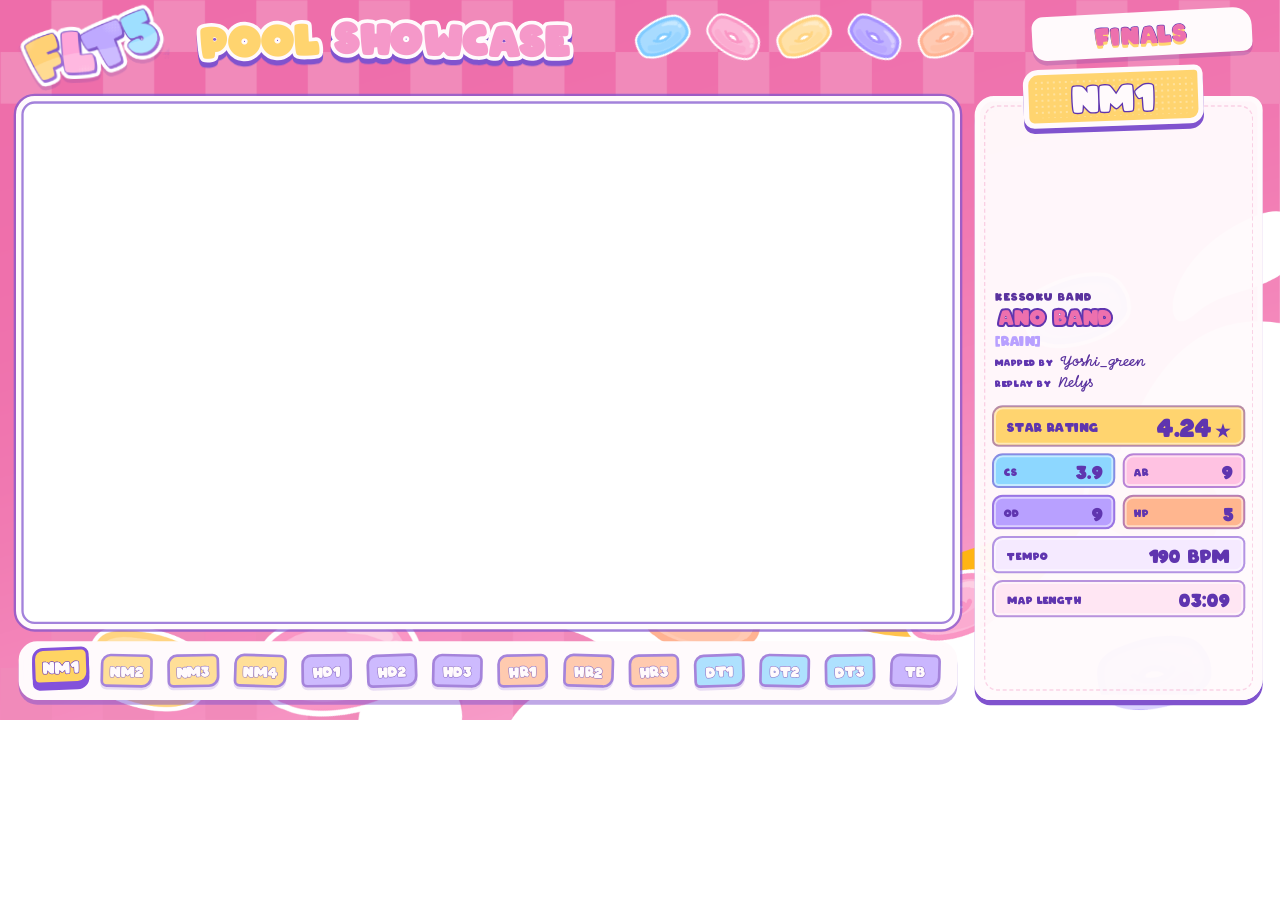
==== pool-showcase/index.html @ 27a18500 "Initial commit" ====
<!doctype html>
<html lang="en">
<head>
    <meta charset="utf-8">
    <meta name="viewport" content="width=device-width, initial-scale=1">
    <title>FLT5 Pool Showcase</title>
    <link rel="stylesheet" href="style.css">
</head>
<body>
    <main id="overlay">
        <svg class="background-art" viewBox="0 0 1920 1080" preserveAspectRatio="none" aria-hidden="true">
            <defs>
                <mask id="gameplay-cutout" maskUnits="userSpaceOnUse">
                    <rect width="1920" height="1080" fill="white"></rect>
                    <rect x="28" y="144" width="1408" height="792" rx="24" fill="black"></rect>
                </mask>
            </defs>
            <image href="../assets/showcase-background.png" width="1920" height="1080" preserveAspectRatio="none" mask="url(#gameplay-cutout)"></image>
            <rect class="gameplay-shadow" x="28" y="148" width="1408" height="792" rx="24"></rect>
            <rect class="gameplay-outline" x="28" y="148" width="1408" height="792" rx="24"></rect>
        </svg>
        <header class="brand-row">
            <div class="logo-crop"><img src="../assets/flt5-logo.png" alt="FLT5"></div>
            <h1 class="sticker-title"><span>POOL</span><span>SHOWCASE</span></h1>
            <div class="top-loops" aria-hidden="true">
                <img src="../assets/loops/blue.png" alt="">
                <img src="../assets/loops/pink.png" alt="">
                <img src="../assets/loops/yellow.png" alt="">
                <img src="../assets/loops/purple.png" alt="">
                <img src="../assets/loops/orange.png" alt="">
            </div>
            <div class="round-sticker"><span id="round"></span></div>
        </header>
        <section class="gameplay-target" aria-label="Gameplay client area"></section>
        <aside class="info-card" id="info-card">
            <div class="slot-sticker" id="slot-sticker"><span id="slot"></span></div>
            <div class="cover" id="cover">
                <div class="cover-image"></div>
                <div class="cover-image"></div>
            </div>
            <section class="map-copy">
                <div class="artist" id="artist"></div>
                <div class="title-window"><div class="title" id="title"></div></div>
                <div class="difficulty" id="difficulty"></div>
                <div class="credits">
                    <div class="credit"><span>Mapped by</span><strong id="mapper"></strong></div>
                    <div class="credit"><span>Replay by</span><strong id="replayer">—</strong></div>
                </div>
            </section>
            <section class="stat-grid">
                <div class="stat-pill star-pill"><span>STAR RATING</span><strong><span id="sr"></span><small>★</small></strong></div>
                <div class="stat-pill tone-blue"><span>CS</span><strong id="cs"></strong></div>
                <div class="stat-pill tone-pink"><span>AR</span><strong id="ar"></strong></div>
                <div class="stat-pill tone-purple"><span>OD</span><strong id="od"></strong></div>
                <div class="stat-pill tone-peach"><span>HP</span><strong id="hp"></strong></div>
                <div class="stat-pill wide-pill tempo-pill"><span>TEMPO</span><strong><span id="bpm"></span> BPM</strong></div>
                <div class="stat-pill wide-pill length-pill"><span>MAP LENGTH</span><strong id="length"></strong></div>
            </section>
        </aside>
        <nav class="pool-nav" id="pool-nav" aria-label="Mappool slots"></nav>
    </main>
    <script src="../deps/reconnecting-websocket.min.js"></script>
    <script src="../deps/countUp.js"></script>
    <script src="index.js"></script>
</body>
</html>
---- pool-showcase/style.css ----
@font-face {
    font-family: Arco;
    src: url('../fonts/ARCO.ttf') format('truetype');
    font-weight: 400;
}

@font-face {
    font-family: Momo;
    src: url('../fonts/MomoSignature-Regular.ttf') format('truetype');
    font-weight: 400;
}

:root {
    --pink: #ed70ae;
    --pink-soft: #f598c9;
    --pink-light: #ffc2e2;
    --purple: #8053ce;
    --purple-dark: #5f35af;
    --lavender: #b8a0ff;
    --blue: #8dd7ff;
    --peach: #ffb68f;
    --yellow: #ffd46f;
    --white: #fffafc;
    --ink: #5a329e;
}

* {
    box-sizing: border-box;
}

html,
body {
    width: 100%;
    height: 100%;
    margin: 0;
    overflow: hidden;
    background: transparent;
}

body {
    font-family: Arco, sans-serif;
}

#overlay {
    position: absolute;
    width: 1920px;
    height: 1080px;
    overflow: hidden;
    transform: scale(var(--overlay-scale, 1));
    transform-origin: 0 0;
    color: var(--ink);
}

.background-art {
    position: absolute;
    inset: 0;
    width: 1920px;
    height: 1080px;
    z-index: 0;
}

.gameplay-shadow,
.gameplay-outline {
    fill: none;
    vector-effect: non-scaling-stroke;
}

.gameplay-shadow {
    stroke: var(--purple);
    stroke-width: 15px;
    opacity: .72;
}

.gameplay-outline {
    stroke: var(--white);
    stroke-width: 8px;
}

.brand-row {
    position: absolute;
    inset: 0 0 auto 0;
    height: 142px;
    z-index: 10;
}

.logo-crop {
    position: absolute;
    left: 20px;
    top: 5px;
    width: 238px;
    height: 126px;
    overflow: hidden;
    transform: rotate(-2deg);
    filter: drop-shadow(0 6px 0 rgba(91, 50, 158, .18));
}

.logo-crop img {
    position: absolute;
    width: 230px;
    height: 230px;
    left: 4px;
    top: -52px;
    object-fit: contain;
}

.sticker-title {
    position: absolute;
    left: 300px;
    top: 25px;
    margin: 0;
    display: flex;
    align-items: center;
    gap: 22px;
    color: var(--pink-soft);
    font-size: 61px;
    line-height: 1;
    letter-spacing: 1px;
    -webkit-text-stroke: 11px var(--white);
    paint-order: stroke fill;
    filter: drop-shadow(0 8px 0 var(--purple));
}

.sticker-title span {
    display: inline-block;
}

.sticker-title span:first-child {
    color: var(--yellow);
    transform: rotate(-1.5deg) translateY(1px);
}

.sticker-title span:last-child {
    transform: rotate(.8deg) translateY(-1px);
}

.round-sticker {
    position: absolute;
    right: 42px;
    top: 18px;
    min-width: 330px;
    padding: 14px 42px 12px;
    border-radius: 17px 28px 14px 22px;
    background: var(--white);
    color: var(--pink);
    font-size: 35px;
    letter-spacing: 1.5px;
    text-align: center;
    -webkit-text-stroke: 2px var(--purple-dark);
    paint-order: stroke fill;
    text-shadow: 0 4px 0 var(--yellow);
    box-shadow: 0 7px 0 rgba(91, 50, 158, .22);
    transform: rotate(-3deg);
}

.round-sticker span {
    display: inline-block;
    transform: translateY(-3px);
}

.top-loops {
    position: absolute;
    z-index: 11;
    left: 950px;
    top: 25px;
    height: 61px;
    display: flex;
    align-items: center;
    gap: 18px;
    pointer-events: none;
}

.top-loops img {
    width: 88px;
    height: auto;
}

.top-loops img:nth-child(1) {
    transform: rotate(-42deg);
}

.top-loops img:nth-child(2) {
    transform: rotate(18deg);
}

.top-loops img:nth-child(3) {
    transform: rotate(-42deg);
}

.top-loops img:nth-child(4) {
    transform: rotate(18deg);
}

.top-loops img:nth-child(5) {
    transform: rotate(-42deg);
}

.gameplay-target {
    position: absolute;
    left: 28px;
    top: 144px;
    width: 1408px;
    height: 792px;
    border-radius: 24px;
    background: transparent;
    z-index: 1;
}

.info-card {
    position: absolute;
    right: 26px;
    top: 144px;
    width: 432px;
    height: 906px;
    display: flex;
    flex-direction: column;
    padding: 84px 18px 18px;
    border: 8px solid var(--white);
    border-radius: 29px 21px 31px 23px;
    background: rgba(255, 250, 252, .97);
    box-shadow: 0 8px 0 var(--purple), 0 14px 0 rgba(255, 255, 255, .58);
    animation: none;
    transition: none;
    z-index: 6;
}

.info-card::after {
    content: '';
    position: absolute;
    inset: 6px;
    border: 2px dashed rgba(237, 112, 174, .28);
    border-radius: 20px;
    pointer-events: none;
}

.slot-sticker {
    position: absolute;
    z-index: 3;
    left: 65px;
    top: -51px;
    min-width: 270px;
    height: 88px;
    display: grid;
    place-items: center;
    border: 8px solid var(--white);
    border-radius: 23px 13px 21px 16px;
    background: var(--slot-color, var(--yellow));
    color: var(--white);
    font-size: 53px;
    letter-spacing: 1px;
    -webkit-text-stroke: 4px var(--purple-dark);
    paint-order: stroke fill;
    box-shadow: 0 8px 0 var(--purple);
    transform: rotate(-2deg);
    transition: background-color .3s ease, transform .38s cubic-bezier(.2, .9, .3, 1.25);
}

.slot-sticker::after {
    content: '';
    position: absolute;
    inset: 7px;
    border-radius: 12px;
    opacity: .32;
    background-image: radial-gradient(circle, white 0 2px, transparent 2.3px);
    background-size: 9px 9px;
}

.slot-sticker span {
    position: relative;
    z-index: 1;
    transform: translateY(-4px);
}

.slot-sticker.changing {
    transform: rotate(1.5deg) scale(1.04);
}

.cover {
    position: relative;
    z-index: 1;
    flex: 0 0 184px;
    width: 100%;
    overflow: hidden;
    border: 0;
    border-radius: 18px 13px 21px 15px;
    background-color: transparent;
}

.cover-image {
    position: absolute;
    inset: 0;
    opacity: 0;
    background-position: center;
    background-size: cover;
    filter: blur(8px) saturate(.88);
    transform: scale(1.06) rotate(.25deg);
    transition: opacity .32s ease, filter .32s ease, transform .48s cubic-bezier(.2, .75, .25, 1);
    will-change: opacity, filter, transform;
}

.cover-image.active {
    opacity: 1;
    filter: blur(0) saturate(1);
    transform: scale(1) rotate(0);
}

.map-copy {
    position: relative;
    z-index: 1;
    flex: 0 0 188px;
    min-height: 0;
    padding: 15px 5px 10px;
}

.map-copy.text-leaving {
    opacity: 0;
    transform: translateY(-5px);
    transition: opacity .09s ease-in, transform .09s ease-in;
}

.map-copy.text-entering {
    animation: map-copy-enter .2s cubic-bezier(.2, .8, .25, 1) both;
}

@keyframes map-copy-enter {
    from {
        opacity: 0;
        transform: translateY(7px);
    }

    to {
        opacity: 1;
        transform: translateY(0);
    }
}

.artist {
    overflow: hidden;
    font-size: 16px;
    line-height: 1;
    letter-spacing: 1.3px;
    text-transform: uppercase;
    white-space: nowrap;
    text-overflow: ellipsis;
}

.title-window {
    margin-top: 3px;
    overflow: hidden;
    padding: 3px 6px 4px;
}

.title {
    display: block;
    width: 100%;
    overflow: visible;
    color: var(--pink);
    font-size: 30px;
    line-height: 1.1;
    letter-spacing: .5px;
    white-space: nowrap;
    -webkit-text-stroke: 6px var(--purple-dark);
    paint-order: stroke fill;
    transform: translateX(0);
}

.title.overflow-animate {
    animation: title-scroll 10s linear infinite;
}

@keyframes title-scroll {
    0%, 25% {
        opacity: 1;
        transform: translateX(0);
    }

    75%, 85% {
        opacity: 1;
        transform: translateX(var(--scroll-distance));
    }

    90% {
        opacity: 0;
        transform: translateX(var(--scroll-distance));
    }

    91% {
        opacity: 0;
        transform: translateX(0);
    }

    100% {
        opacity: 1;
        transform: translateX(0);
    }
}

.difficulty {
    max-width: 390px;
    margin-top: 4px;
    overflow: hidden;
    color: var(--lavender);
    font-size: 20px;
    line-height: 1.1;
    white-space: nowrap;
    text-overflow: ellipsis;
}

.credits {
    display: flex;
    flex-direction: column;
    gap: 4px;
    margin-top: 9px;
}

.credit {
    display: flex;
    align-items: baseline;
    gap: 10px;
    max-width: none;
    overflow: visible;
    white-space: nowrap;
}

.credit span {
    flex: 0 0 auto;
    color: var(--purple-dark);
    font-family: Arco, sans-serif;
    font-size: 13px;
    letter-spacing: .6px;
    text-transform: uppercase;
}

.credit strong {
    flex: 0 0 auto;
    overflow: visible;
    color: var(--ink);
    font-family: Momo, cursive;
    padding-block: 2px 3px;
    font-size: 18px;
    font-weight: 400;
    line-height: 1.2;
    text-overflow: clip;
}

.stat-grid {
    position: relative;
    z-index: 2;
    display: grid;
    flex: 1 1 auto;
    grid-template-columns: repeat(2, minmax(0, 1fr));
    grid-template-rows: 62px 52px 52px 56px 56px;
    gap: 10px 11px;
    min-height: 0;
}

.stat-pill {
    display: flex;
    align-items: center;
    justify-content: space-between;
    min-width: 0;
    padding: 0 15px;
    border: 3px solid rgba(128, 83, 206, .56);
    border-radius: 16px 11px 15px 10px;
    color: var(--purple-dark);
    box-shadow: inset 0 0 0 3px rgba(255, 255, 255, .5);
}

.stat-pill > span {
    font-size: 15px;
    letter-spacing: .7px;
}

.stat-pill > strong {
    font-size: 27px;
    font-weight: 400;
}

.star-pill,
.wide-pill {
    grid-column: 1 / -1;
}

.star-pill {
    padding: 0 20px;
    background: var(--yellow);
}

.star-pill > span {
    font-size: 18px;
}

.star-pill > strong {
    font-size: 37px;
}

.star-pill small {
    margin-left: 4px;
    color: var(--purple-dark);
    font-family: "Segoe UI Symbol", sans-serif;
    font-size: 26px;
    font-weight: 900;
    -webkit-text-stroke: 0;
}

.tone-blue {
    background: var(--blue);
}

.tone-pink {
    background: var(--pink-light);
}

.tone-purple {
    background: var(--lavender);
}

.tone-peach {
    background: var(--peach);
}

.wide-pill {
    padding: 0 20px;
    background: #f5eaff;
}

.length-pill {
    background: #ffe6f3;
}

.pool-nav {
    position: absolute;
    z-index: 9;
    left: 28px;
    bottom: 30px;
    width: 1408px;
    height: 88px;
    display: flex;
    align-items: center;
    justify-content: space-between;
    gap: 0;
    padding: 12px 18px;
    border: 7px solid var(--white);
    border-radius: 28px;
    background: var(--white);
    box-shadow: 0 7px 0 rgba(128, 83, 206, .5);
}

.slot-chip {
    position: relative;
    flex: 0 0 76px;
    height: 50px;
    display: grid;
    place-items: center;
    padding: 0 10px;
    border: 4px solid var(--purple);
    border-radius: 15px 10px 16px 9px;
    background: var(--slot-color);
    color: var(--white);
    font-size: 21px;
    line-height: 1;
    -webkit-text-stroke: 1.6px var(--purple-dark);
    paint-order: stroke fill;
    box-shadow: 0 4px 0 rgba(128, 83, 206, .25);
    transform: rotate(var(--tilt));
    opacity: .7;
    transition: transform .4s cubic-bezier(.2, .9, .3, 1.35), opacity .3s ease, box-shadow .4s ease, filter .3s ease;
}

.slot-chip.active {
    z-index: 2;
    opacity: 1;
    filter: saturate(1.12);
    transform: translateY(-7px) rotate(var(--tilt)) scale(1.12);
    box-shadow: 0 7px 0 var(--purple), 0 0 0 5px var(--white);
}

@media (prefers-reduced-motion: reduce) {
    .slot-sticker,
    .slot-chip {
        transition: none;
    }

    .title.overflow-animate {
        overflow: hidden;
        text-overflow: ellipsis;
        animation: none;
    }
}
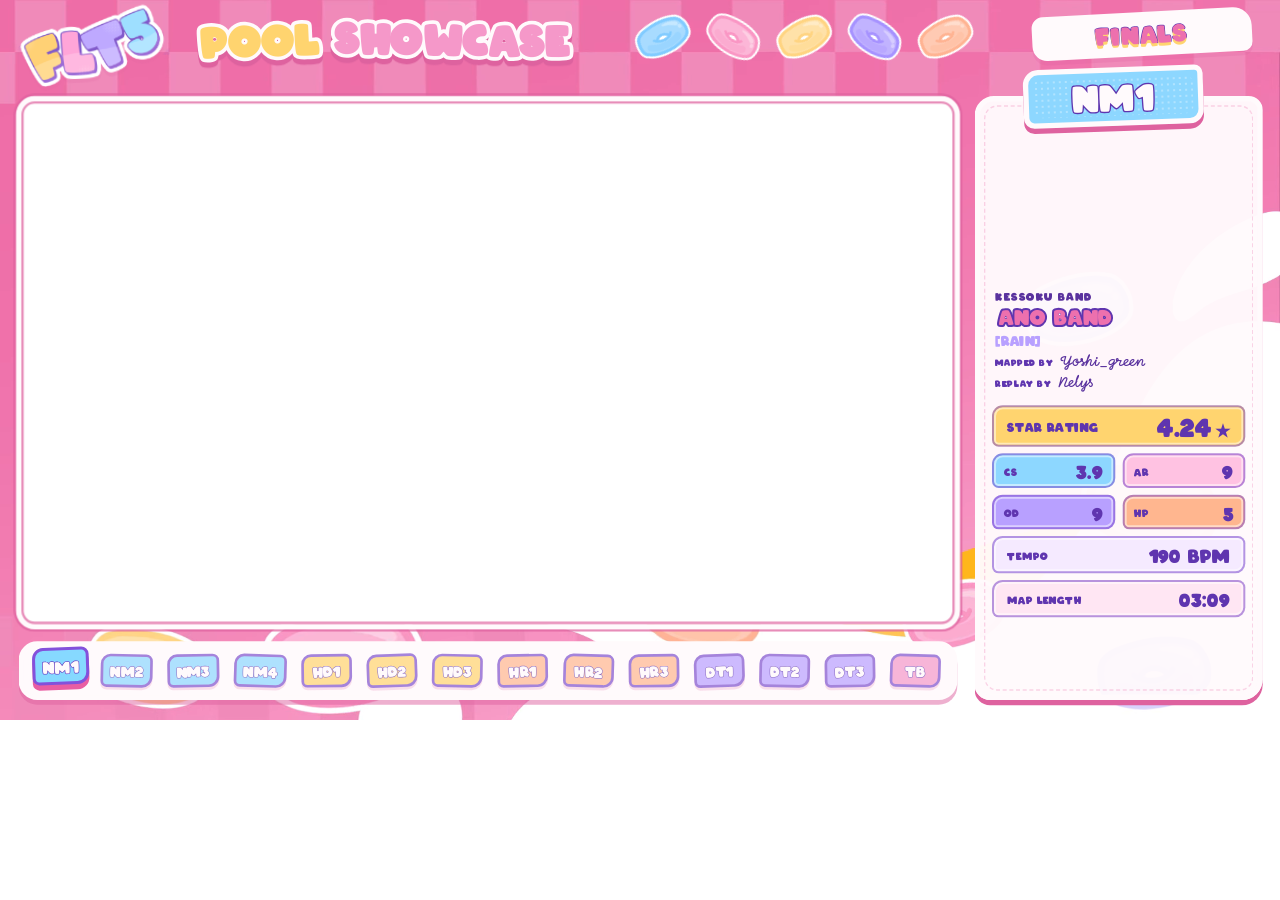
==== commit d3701092: "a lot of stuff" ====
--- a/pool-showcase/index.html
+++ b/pool-showcase/index.html
@@ -15,7 +15,9 @@
                     <rect x="28" y="144" width="1408" height="792" rx="24" fill="black"></rect>
                 </mask>
             </defs>
-            <image href="../assets/showcase-background.png" width="1920" height="1080" preserveAspectRatio="none" mask="url(#gameplay-cutout)"></image>
+            <foreignObject width="1920" height="1080" mask="url(#gameplay-cutout)">
+                <video xmlns="http://www.w3.org/1999/xhtml" src="../assets/background.webm" width="1920" height="1080" autoplay loop muted playsinline></video>
+            </foreignObject>
             <rect class="gameplay-shadow" x="28" y="148" width="1408" height="792" rx="24"></rect>
             <rect class="gameplay-outline" x="28" y="148" width="1408" height="792" rx="24"></rect>
         </svg>
--- a/pool-showcase/style.css
+++ b/pool-showcase/style.css
@@ -12,6 +12,7 @@
 
 :root {
     --pink: #ed70ae;
+    --pink-depth: #de629f;
     --pink-soft: #f598c9;
     --pink-light: #ffc2e2;
     --purple: #8053ce;
@@ -66,7 +67,7 @@
 }
 
 .gameplay-shadow {
-    stroke: var(--purple);
+    stroke: var(--pink-depth);
     stroke-width: 15px;
     opacity: .72;
 }
@@ -91,7 +92,7 @@
     height: 126px;
     overflow: hidden;
     transform: rotate(-2deg);
-    filter: drop-shadow(0 6px 0 rgba(91, 50, 158, .18));
+    filter: drop-shadow(0 6px 0 rgba(222, 98, 159, .18));
 }
 
 .logo-crop img {
@@ -117,7 +118,7 @@
     letter-spacing: 1px;
     -webkit-text-stroke: 11px var(--white);
     paint-order: stroke fill;
-    filter: drop-shadow(0 8px 0 var(--purple));
+    filter: drop-shadow(0 8px 0 var(--pink-depth));
 }
 
 .sticker-title span {
@@ -148,7 +149,7 @@
     -webkit-text-stroke: 2px var(--purple-dark);
     paint-order: stroke fill;
     text-shadow: 0 4px 0 var(--yellow);
-    box-shadow: 0 7px 0 rgba(91, 50, 158, .22);
+    box-shadow: 0 7px 0 rgba(222, 98, 159, .22);
     transform: rotate(-3deg);
 }
 
@@ -217,7 +218,7 @@
     border: 8px solid var(--white);
     border-radius: 29px 21px 31px 23px;
     background: rgba(255, 250, 252, .97);
-    box-shadow: 0 8px 0 var(--purple), 0 14px 0 rgba(255, 255, 255, .58);
+    box-shadow: 0 8px 0 var(--pink-depth), 0 14px 0 rgba(255, 255, 255, .58);
     animation: none;
     transition: none;
     z-index: 6;
@@ -249,7 +250,7 @@
     letter-spacing: 1px;
     -webkit-text-stroke: 4px var(--purple-dark);
     paint-order: stroke fill;
-    box-shadow: 0 8px 0 var(--purple);
+    box-shadow: 0 8px 0 var(--pink-depth);
     transform: rotate(-2deg);
     transition: background-color .3s ease, transform .38s cubic-bezier(.2, .9, .3, 1.25);
 }
@@ -542,7 +543,7 @@
     border: 7px solid var(--white);
     border-radius: 28px;
     background: var(--white);
-    box-shadow: 0 7px 0 rgba(128, 83, 206, .5);
+    box-shadow: 0 7px 0 rgba(222, 98, 159, .5);
 }
 
 .slot-chip {
@@ -560,7 +561,7 @@
     line-height: 1;
     -webkit-text-stroke: 1.6px var(--purple-dark);
     paint-order: stroke fill;
-    box-shadow: 0 4px 0 rgba(128, 83, 206, .25);
+    box-shadow: 0 4px 0 rgba(222, 98, 159, .25);
     transform: rotate(var(--tilt));
     opacity: .7;
     transition: transform .4s cubic-bezier(.2, .9, .3, 1.35), opacity .3s ease, box-shadow .4s ease, filter .3s ease;
@@ -571,7 +572,7 @@
     opacity: 1;
     filter: saturate(1.12);
     transform: translateY(-7px) rotate(var(--tilt)) scale(1.12);
-    box-shadow: 0 7px 0 var(--purple), 0 0 0 5px var(--white);
+    box-shadow: 0 7px 0 var(--pink-depth), 0 0 0 5px var(--white);
 }
 
 @media (prefers-reduced-motion: reduce) {
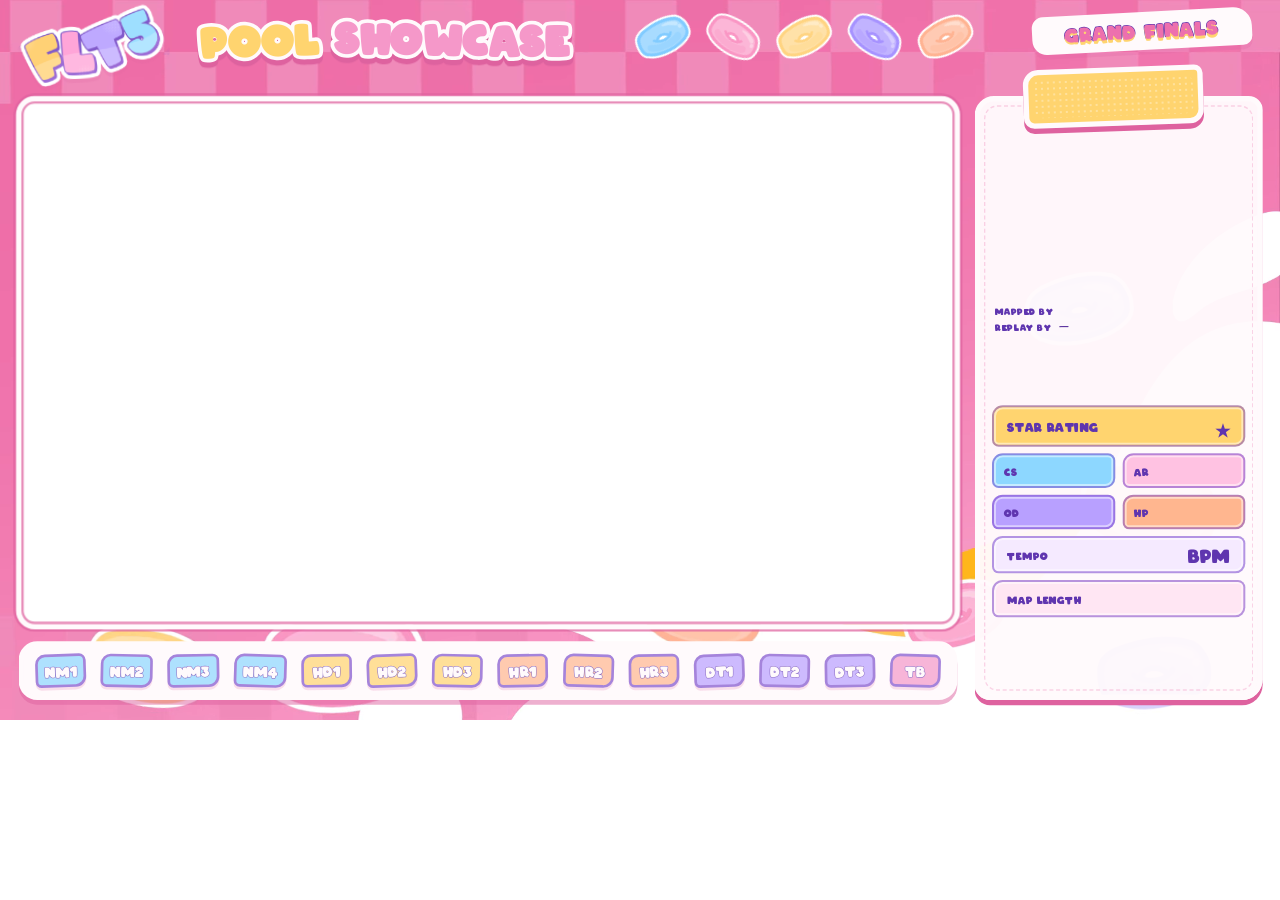
==== commit 331a7f29: "pool showcase: update gf pool" ====
--- a/pool-showcase/index.html
+++ b/pool-showcase/index.html
@@ -36,6 +36,10 @@
         <section class="gameplay-target" aria-label="Gameplay client area"></section>
         <aside class="info-card" id="info-card">
             <div class="slot-sticker" id="slot-sticker"><span id="slot"></span></div>
+            <div class="map-badge" id="map-badge" hidden>
+                <svg viewBox="0 0 24 24" aria-hidden="true"><path d="m16.6 2.6 4.8 4.8-2.3 2.3-4.8-4.8Zm-3.5 3.5 4.8 4.8-10.1 10.1L2 22l1-5.8Z" fill="currentColor"></path></svg>
+                <span></span>
+            </div>
             <div class="cover" id="cover">
                 <div class="cover-image"></div>
                 <div class="cover-image"></div>
--- a/pool-showcase/style.css
+++ b/pool-showcase/style.css
@@ -27,6 +27,8 @@
 
 * {
     box-sizing: border-box;
+    -webkit-user-select: none;
+    user-select: none;
 }
 
 html,
@@ -273,6 +275,60 @@
 
 .slot-sticker.changing {
     transform: rotate(1.5deg) scale(1.04);
+}
+
+.round-sticker.long-round {
+    font-size: 28px;
+    padding-inline: 24px;
+}
+
+.map-badge {
+    position: absolute;
+    z-index: 5;
+    top: 43px;
+    right: 14px;
+    display: flex;
+    align-items: center;
+    gap: 8px;
+    height: 39px;
+    padding: 5px 12px 3px;
+    border: 4px solid var(--white);
+    border-radius: 12px 8px 13px 9px;
+    background-color: var(--pink-soft);
+    background-image: radial-gradient(rgba(255, 255, 255, .7) 1.4px, transparent 1.7px);
+    background-size: 8px 8px;
+    box-shadow: 0 4px 0 var(--pink-depth);
+    color: var(--white);
+    font-family: Arco, sans-serif;
+    font-size: 19px;
+    line-height: 1;
+    letter-spacing: .7px;
+    -webkit-text-stroke: 2px var(--purple-dark);
+    paint-order: stroke fill;
+    transform: rotate(-4deg);
+    transform-origin: right top;
+    pointer-events: none;
+}
+
+.map-badge[hidden] {
+    display: none;
+}
+
+.map-badge[data-type="custom"] {
+    background-color: var(--lavender);
+}
+
+.map-badge svg {
+    width: 19px;
+    height: 19px;
+    stroke: var(--purple-dark);
+    stroke-width: 1.3px;
+    stroke-linejoin: round;
+    paint-order: stroke fill;
+}
+
+.map-badge span {
+    transform: translateY(-2px);
 }
 
 .cover {
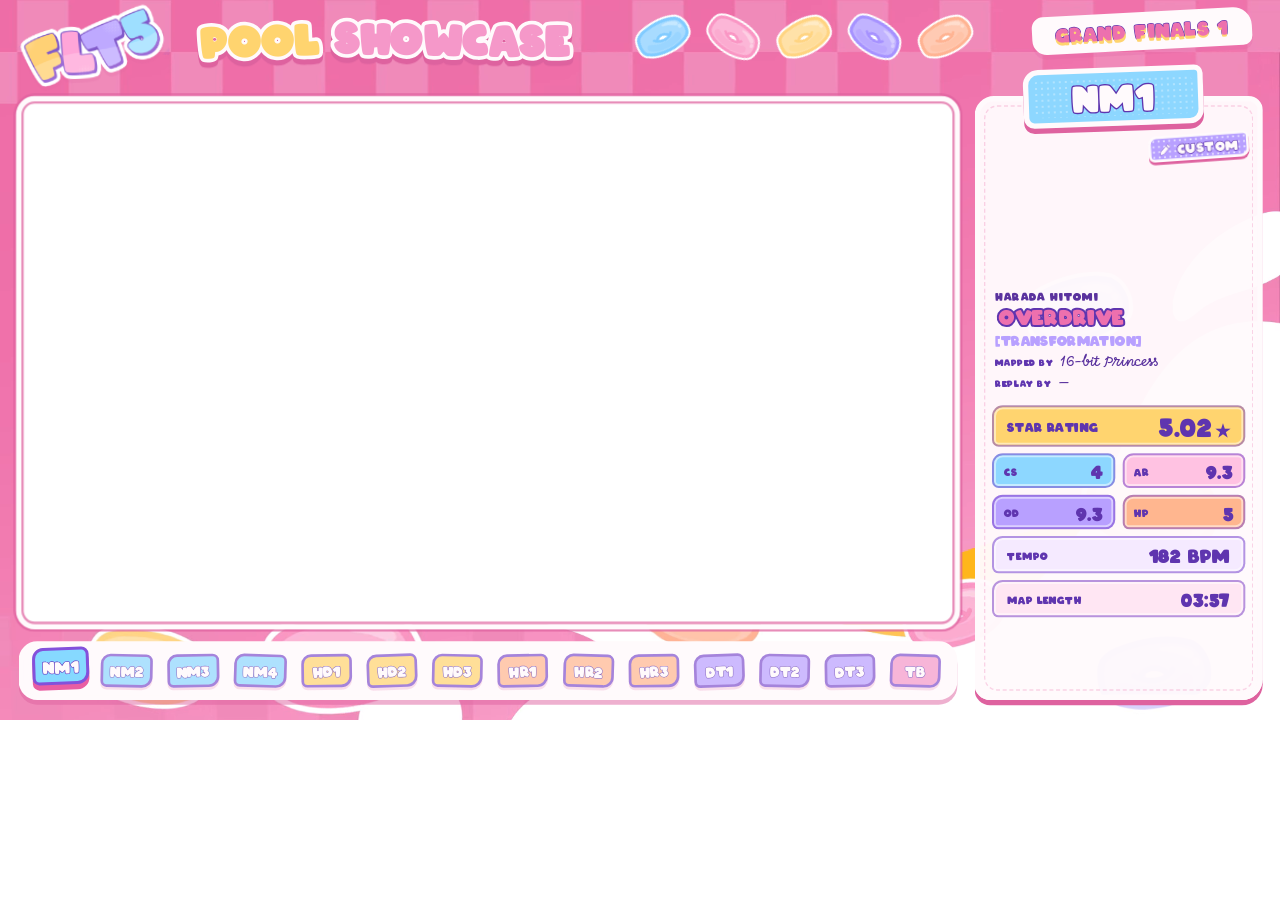
==== commit 9f7134d7: "misc: update to grand finals 1" ====
--- a/pool-showcase/index.html
+++ b/pool-showcase/index.html
@@ -67,6 +67,7 @@
     </main>
     <script src="../deps/reconnecting-websocket.min.js"></script>
     <script src="../deps/countUp.js"></script>
+    <script src="../deps/mappool.js"></script>
     <script src="index.js"></script>
 </body>
 </html>
